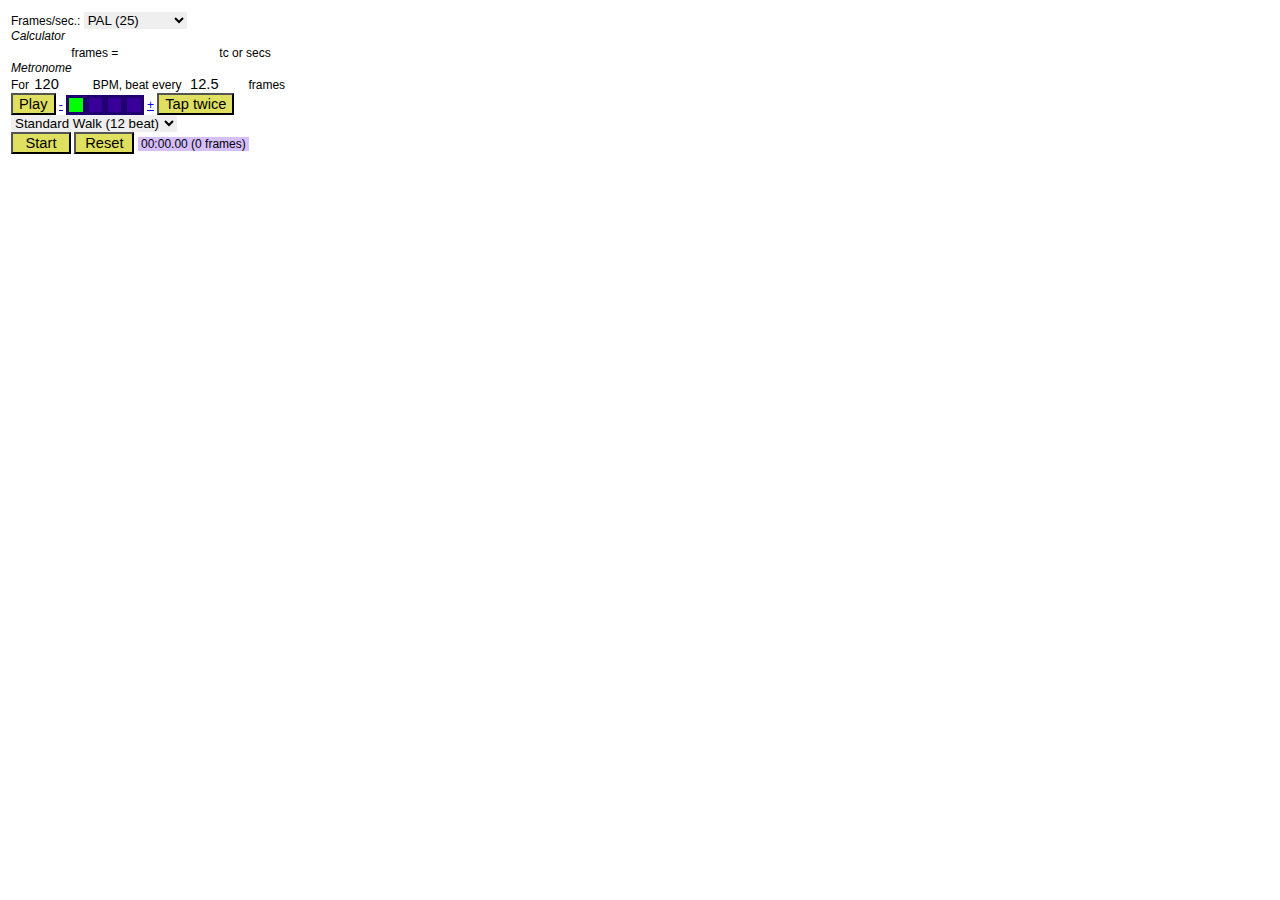
==== metro.html @ a1fc830b "Initial commit of the cleaned up old widget" ====
<!DOCTYPE HTML>
<html>
<head>
<meta name="generator" content=
"HTML Tidy for Mac OS X (vers 31 October 2006 - Apple Inc. build 15.6), see www.w3.org">

<style type="text/css">
          body {
            font-family: Helvetica, Verdana, Arial, sans-serif;
            font-size: 12px;
          }
          .ccell {
               border: solid #200070;
               height: 5px;
               width: 5px;
          }
          input[type="button"] {
                font-size: 11pt;             
                background-color: #E0E060;
          }
          input[type="text"] {
                font-size: 11pt;             
               background-color: #FFFFFF;
               border: thin #A9B300;
          }
          
          input:disabled { 
             color: #FCFFBF;
             background-color: #FCFFBF;
             visibility: hidden;
          }
          #chronotext{
               background-color: #D6BFFF; 
          }
          select {
                border: thin #A9B300;
          }
          #main {
             border-radius: 4% 4% 4% 4%;
             padding:3px;
          }
</style>

<script src="metro.js" type="text/javascript"></script>
<title>Metronome and animator calculator</title>
</head>
<body>
<div id="main">
<div>Frames/sec.:&nbsp;<select id="fps" name="fps" onchange=
"changedSelect();updateConversion();">
<option value="25">PAL (25)</option>
<option value="29.97">NTSC (29.97)</option>
<option value="24">Cinema (24)</option>
<option value="12">Twos (12)</option>
<option value="8">Threes (8)</option>
<option value="custom">Custom...</option>
</select>&nbsp;<input type="text" size="4" disabled="true" id=
"customfps" name="customfps" style="visibility: hidden;" value=""
onkeyup="updateAll();">
</div>
<div>
  <em>Calculator</em>
<div>
<input type="text" onkeyup="updateFramesToSecs();" size="4"
id="frames" name="frames" value=
"">&nbsp;frames&nbsp;=&nbsp;&nbsp;<input type="text" onkeyup=
"updateSecsToFrames();" size="8" id="seconds" name="seconds" value=
"">&nbsp;tc or secs
</div>
</div>
<div>
  <div><em>Metronome</em></div>
  <div>
  For&nbsp;<input type="text" size="4" name="bpm" id="bpm"
value="120" onkeyup=
"updateBeats();"> BPM,&nbsp;beat&nbsp;every&nbsp; <input type="text"
size="4" onkeyup="updateFPB();" id="framesperbeat" value=
"">&nbsp;frames
  </div>
</div>
<div>
<input type="button" id="play" value="Play" onclick="playBeats();">
<a href="#" onclick="lessBeats();">-</a> <span id="cellBox"></span>
<a href="#" onclick="moreBeats();">+</a> 
<input type="button" value="Tap twice" onclick="calculateBPM();">
</div>
<div>
<select id="presetBPM" onchange="setPresetBPM();">
  <option value="-">--- Preset beats</option>
  <option value="120">Standard Walk (12 beat)</option>
  <option value="180">Toon Walk (8 beat)</option>
  <option value="360">Very Fast run (4 beat)</option>
  <option value="240">Run or fast walk (6 beat)</option>
  <option value="90">Strolling walk (16 beat)</option>
  <option value="72">Tired/old (20 beat)</option>
  <option value="60">Slow step (24 beat)</option>
</select>
</div>
<div>
<input style="min-width: 60px; max-width:60px;" type="button"
id="chrono" value="Start" onclick=
"clickChrono();">&nbsp;<input style=
"min-width: 60px; max-width:60px;" id="stopchrono" type="button"
value="Reset" onclick="stopChrono();">&nbsp;<span id=
"chronotext">&nbsp;00:00.00 (0 frames)&nbsp;</span>&nbsp;<br>
<span style="font-size: small;" id="chronolap"></span></td>
</div>
</div>
<script type="text/javascript">
                        updateConversion();
                        updateBeats();
                        printCells();
                        setBeat(0);
</script>
</body>
</html>
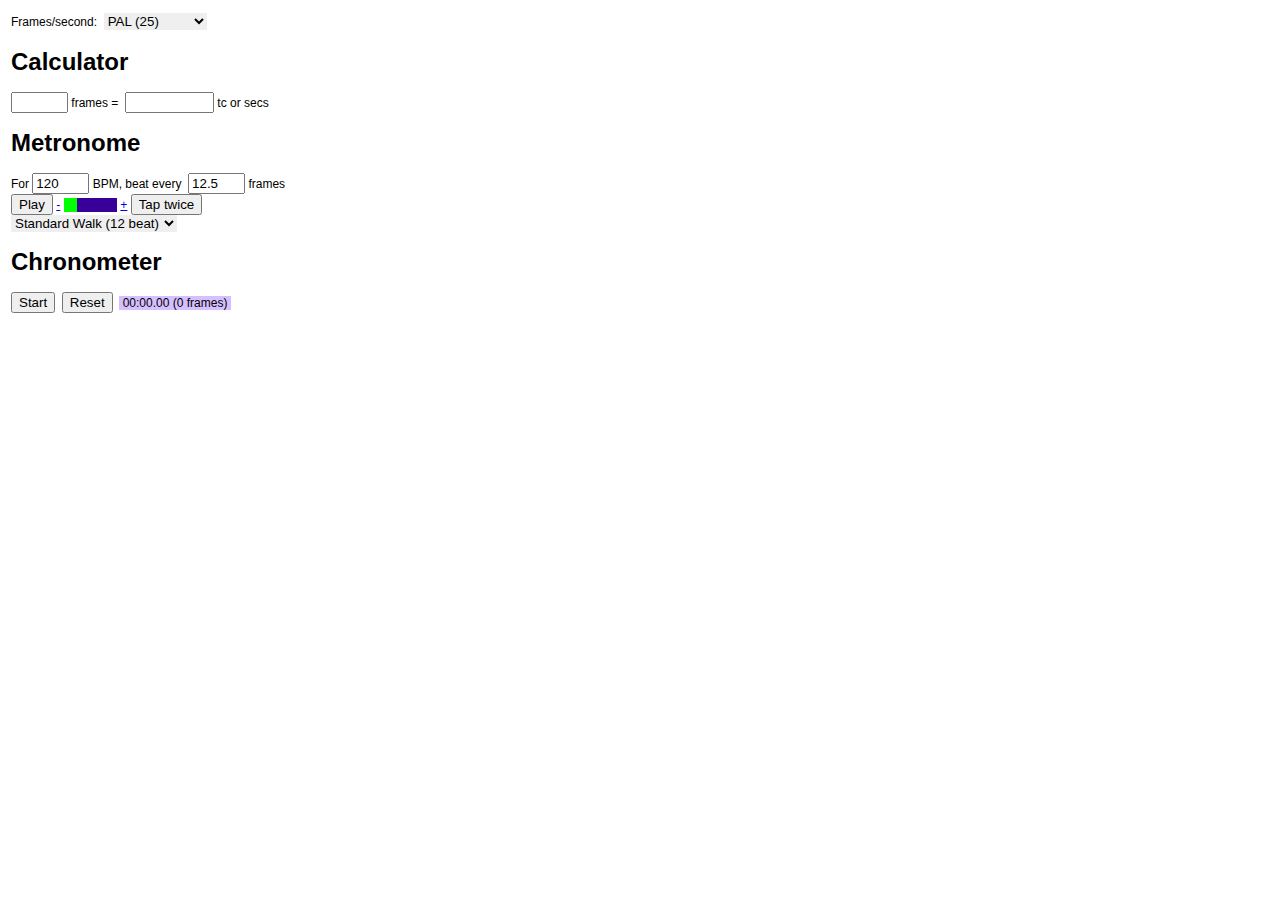
==== commit acd2bb77: "Clean up of old table layout" ====
--- a/metro.html
+++ b/metro.html
@@ -8,26 +8,6 @@
           body {
             font-family: Helvetica, Verdana, Arial, sans-serif;
             font-size: 12px;
-          }
-          .ccell {
-               border: solid #200070;
-               height: 5px;
-               width: 5px;
-          }
-          input[type="button"] {
-                font-size: 11pt;             
-                background-color: #E0E060;
-          }
-          input[type="text"] {
-                font-size: 11pt;             
-               background-color: #FFFFFF;
-               border: thin #A9B300;
-          }
-          
-          input:disabled { 
-             color: #FCFFBF;
-             background-color: #FCFFBF;
-             visibility: hidden;
           }
           #chronotext{
                background-color: #D6BFFF; 
@@ -46,30 +26,29 @@
 </head>
 <body>
 <div id="main">
-<div>Frames/sec.:&nbsp;<select id="fps" name="fps" onchange=
-"changedSelect();updateConversion();">
-<option value="25">PAL (25)</option>
-<option value="29.97">NTSC (29.97)</option>
-<option value="24">Cinema (24)</option>
-<option value="12">Twos (12)</option>
-<option value="8">Threes (8)</option>
-<option value="custom">Custom...</option>
+<div id="frameselector">
+Frames/second:&nbsp;
+<select id="fps" name="fps" onchange="changedSelect();updateConversion();">
+  <option value="25">PAL (25)</option>
+  <option value="29.97">NTSC (29.97)</option>
+  <option value="24">Cinema (24)</option>
+  <option value="12">Twos (12)</option>
+  <option value="8">Threes (8)</option>
+  <option value="custom">Custom...</option>
 </select>&nbsp;<input type="text" size="4" disabled="true" id=
 "customfps" name="customfps" style="visibility: hidden;" value=""
 onkeyup="updateAll();">
 </div>
-<div>
-  <em>Calculator</em>
-<div>
+<div id="calculator">
+<h1>Calculator</h1>
 <input type="text" onkeyup="updateFramesToSecs();" size="4"
 id="frames" name="frames" value=
 "">&nbsp;frames&nbsp;=&nbsp;&nbsp;<input type="text" onkeyup=
 "updateSecsToFrames();" size="8" id="seconds" name="seconds" value=
 "">&nbsp;tc or secs
 </div>
-</div>
 <div>
-  <div><em>Metronome</em></div>
+  <h1>Metronome</h1>
   <div>
   For&nbsp;<input type="text" size="4" name="bpm" id="bpm"
 value="120" onkeyup=
@@ -77,33 +56,31 @@
 size="4" onkeyup="updateFPB();" id="framesperbeat" value=
 "">&nbsp;frames
   </div>
-</div>
-<div>
-<input type="button" id="play" value="Play" onclick="playBeats();">
-<a href="#" onclick="lessBeats();">-</a> <span id="cellBox"></span>
-<a href="#" onclick="moreBeats();">+</a> 
-<input type="button" value="Tap twice" onclick="calculateBPM();">
-</div>
-<div>
-<select id="presetBPM" onchange="setPresetBPM();">
-  <option value="-">--- Preset beats</option>
-  <option value="120">Standard Walk (12 beat)</option>
-  <option value="180">Toon Walk (8 beat)</option>
-  <option value="360">Very Fast run (4 beat)</option>
-  <option value="240">Run or fast walk (6 beat)</option>
-  <option value="90">Strolling walk (16 beat)</option>
-  <option value="72">Tired/old (20 beat)</option>
-  <option value="60">Slow step (24 beat)</option>
-</select>
-</div>
-<div>
-<input style="min-width: 60px; max-width:60px;" type="button"
-id="chrono" value="Start" onclick=
-"clickChrono();">&nbsp;<input style=
-"min-width: 60px; max-width:60px;" id="stopchrono" type="button"
-value="Reset" onclick="stopChrono();">&nbsp;<span id=
-"chronotext">&nbsp;00:00.00 (0 frames)&nbsp;</span>&nbsp;<br>
-<span style="font-size: small;" id="chronolap"></span></td>
+  <div>
+  <input type="button" id="play" value="Play" onclick="playBeats();">
+  <a href="#" onclick="lessBeats();">-</a> <span id="cellBox"></span>
+  <a href="#" onclick="moreBeats();">+</a> 
+  <input type="button" value="Tap twice" onclick="calculateBPM();">
+  </div>
+  <div>
+  <select id="presetBPM" onchange="setPresetBPM();">
+    <option value="-">--- Preset beats</option>
+    <option value="120">Standard Walk (12 beat)</option>
+    <option value="180">Toon Walk (8 beat)</option>
+    <option value="360">Very Fast run (4 beat)</option>
+    <option value="240">Run or fast walk (6 beat)</option>
+    <option value="90">Strolling walk (16 beat)</option>
+    <option value="72">Tired/old (20 beat)</option>
+    <option value="60">Slow step (24 beat)</option>
+  </select>
+  </div>
+<div id="chrono">
+<h1>Chronometer</h1>
+<input type="button" id="chrono" value="Start" onclick="clickChrono();">&nbsp;
+<input id="stopchrono" type="button" value="Reset" onclick="stopChrono();">&nbsp;
+
+<span id="chronotext">&nbsp;00:00.00 (0 frames)&nbsp;</span>&nbsp;<br>
+<div id="chronolap"></div>
 </div>
 </div>
 <script type="text/javascript">
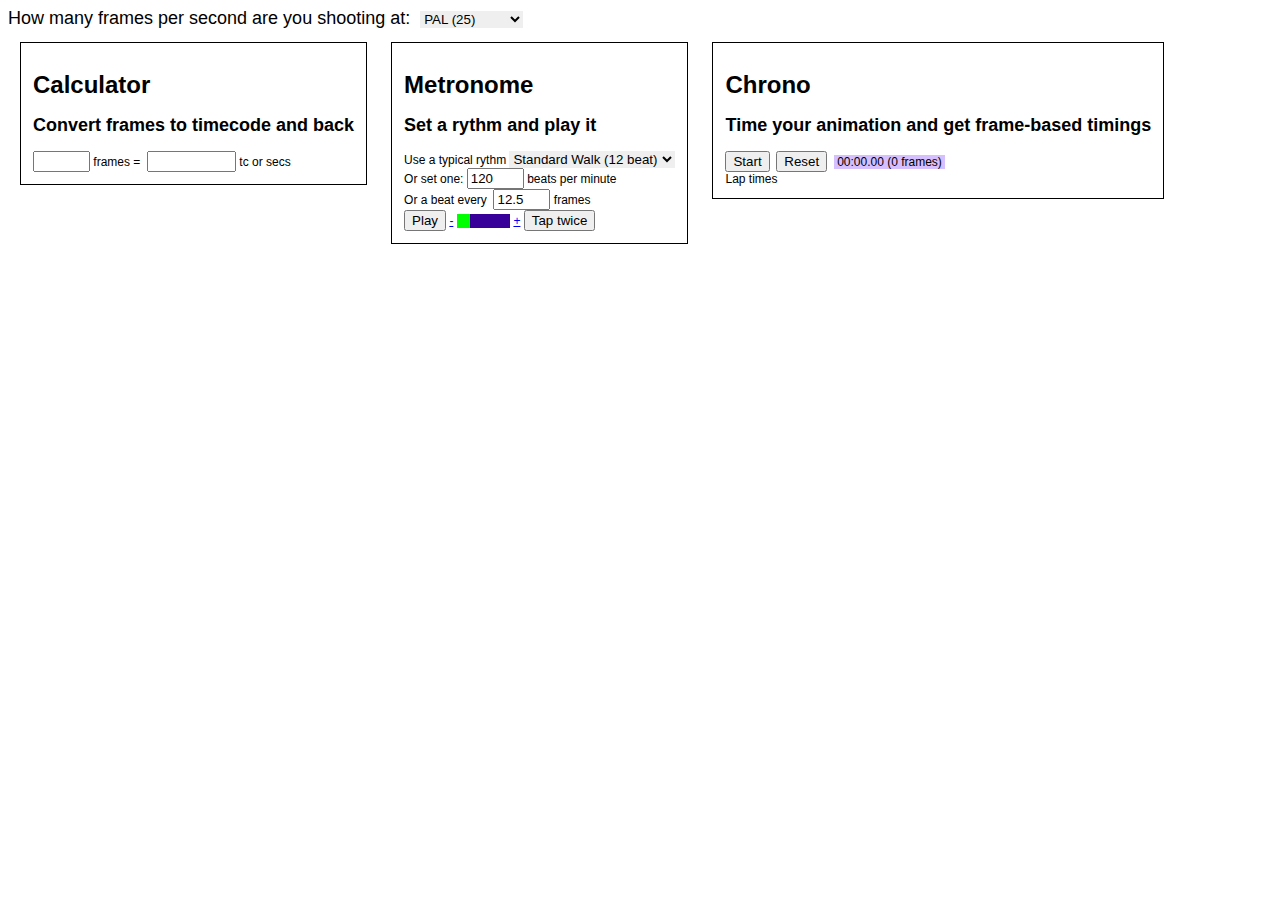
==== commit 95ba6e3f: "Clean, add license, put some (poor) style around" ====
--- a/metro.html
+++ b/metro.html
@@ -1,93 +1,124 @@
-<!DOCTYPE HTML>
+<!DOCTYPE html>
 <html>
 <head>
-<meta name="generator" content=
-"HTML Tidy for Mac OS X (vers 31 October 2006 - Apple Inc. build 15.6), see www.w3.org">
-
-<style type="text/css">
-          body {
-            font-family: Helvetica, Verdana, Arial, sans-serif;
-            font-size: 12px;
-          }
-          #chronotext{
-               background-color: #D6BFFF; 
-          }
-          select {
-                border: thin #A9B300;
-          }
-          #main {
-             border-radius: 4% 4% 4% 4%;
-             padding:3px;
-          }
-</style>
-
-<script src="metro.js" type="text/javascript"></script>
+  <meta name="generator" content=
+  "HTML Tidy for Mac OS X (vers 31 October 2006 - Apple Inc. build 15.6), see www.w3.org"/> 
+  <script src="metro.js" type="text/javascript"></script>
+<link rel="stylesheet" href="style.css" type="text/css" media="screen" charset="utf-8">
 <title>Metronome and animator calculator</title>
 </head>
+
 <body>
-<div id="main">
-<div id="frameselector">
-Frames/second:&nbsp;
-<select id="fps" name="fps" onchange="changedSelect();updateConversion();">
-  <option value="25">PAL (25)</option>
-  <option value="29.97">NTSC (29.97)</option>
-  <option value="24">Cinema (24)</option>
-  <option value="12">Twos (12)</option>
-  <option value="8">Threes (8)</option>
-  <option value="custom">Custom...</option>
-</select>&nbsp;<input type="text" size="4" disabled="true" id=
-"customfps" name="customfps" style="visibility: hidden;" value=""
-onkeyup="updateAll();">
-</div>
-<div id="calculator">
-<h1>Calculator</h1>
-<input type="text" onkeyup="updateFramesToSecs();" size="4"
-id="frames" name="frames" value=
-"">&nbsp;frames&nbsp;=&nbsp;&nbsp;<input type="text" onkeyup=
-"updateSecsToFrames();" size="8" id="seconds" name="seconds" value=
-"">&nbsp;tc or secs
-</div>
-<div>
-  <h1>Metronome</h1>
-  <div>
-  For&nbsp;<input type="text" size="4" name="bpm" id="bpm"
-value="120" onkeyup=
-"updateBeats();"> BPM,&nbsp;beat&nbsp;every&nbsp; <input type="text"
-size="4" onkeyup="updateFPB();" id="framesperbeat" value=
-"">&nbsp;frames
+  <div id="main">
+    <div id="frameselector">
+      How many frames per second are you shooting at:&nbsp; <select id="fps" name="fps" onchange=
+      "changedSelect();updateConversion();">
+        <option value="25">
+          PAL (25)
+        </option>
+
+        <option value="29.97">
+          NTSC (29.97)
+        </option>
+
+        <option value="24">
+          Cinema (24)
+        </option>
+
+        <option value="12">
+          Twos (12)
+        </option>
+
+        <option value="8">
+          Threes (8)
+        </option>
+
+        <option value="custom">
+          Custom...
+        </option>
+      </select>&nbsp;<input type="text" size="4" disabled="true" id="customfps"
+      name="customfps" style="visibility: hidden;" value="" onkeyup=
+      "updateAll();">
+    </div>
+  <header>
+    <div class="box" id="calculatordiv">
+      <h1>Calculator</h1>
+      <h2>Convert frames to timecode and back</h2>
+      
+      <input type="text" onkeyup="updateFramesToSecs();" size="4" id="frames" name="frames" value= "">&nbsp;frames&nbsp;=&nbsp;&nbsp;<input type="text" onkeyup=
+      "updateSecsToFrames();" size="8" id="seconds" name="seconds" value=
+      "">&nbsp;tc or secs
+    </div>
+    <div class="box" id="metronomediv">
+      <h1>Metronome</h1>
+      <h2>Set a rythm and play it</h2>
+      <div>
+        <label for="presetBPM">Use a typical rythm</label>
+        <select id="presetBPM" onchange="setPresetBPM();">
+          <option value="-">
+            --- Preset beats
+          </option>
+
+          <option value="120">
+            Standard Walk (12 beat)
+          </option>
+
+          <option value="180">
+            Toon Walk (8 beat)
+          </option>
+
+          <option value="360">
+            Very Fast run (4 beat)
+          </option>
+
+          <option value="240">
+            Run or fast walk (6 beat)
+          </option>
+
+          <option value="90">
+            Strolling walk (16 beat)
+          </option>
+
+          <option value="72">
+            Tired/old (20 beat)
+          </option>
+
+          <option value="60">
+            Slow step (24 beat)
+          </option>
+        </select>
+      </div>
+      <div>
+        Or set one: <input type="text" size="4" name="bpm" id="bpm" value="120"
+        onkeyup="updateBeats();"> beats per minute<br/>
+        Or a beat&nbsp;every&nbsp; <input type=
+        "text" size="4" onkeyup="updateFPB();" id="framesperbeat" value=
+        "">&nbsp;frames
+      </div>
+      <div>
+        <input type="button" id="play" value="Play" onclick="playBeats();">
+        <a href="#" onclick="lessBeats();">-</a> <span id="cellBox"></span>
+        <a href="#" onclick="moreBeats();">+</a> <input type="button" value=
+        "Tap twice" onclick="calculateBPM();">
+      </div>
+
+    </div>
+    <div class="box" id="chronodiv">
+      <h1>Chrono</h1>
+      <h2>Time your animation and get frame-based timings</h2>
+      <input type="button" id="chrono" value="Start"
+      onclick="clickChrono();">&nbsp; <input id="stopchrono" type="button"
+      value="Reset" onclick="stopChrono();">&nbsp; <span id=
+      "chronotext">&nbsp;00:00.00 (0 frames)&nbsp;</span>&nbsp;<br>
+
+      <div id="chronolap">Lap times</div>
+    </div>
   </div>
-  <div>
-  <input type="button" id="play" value="Play" onclick="playBeats();">
-  <a href="#" onclick="lessBeats();">-</a> <span id="cellBox"></span>
-  <a href="#" onclick="moreBeats();">+</a> 
-  <input type="button" value="Tap twice" onclick="calculateBPM();">
-  </div>
-  <div>
-  <select id="presetBPM" onchange="setPresetBPM();">
-    <option value="-">--- Preset beats</option>
-    <option value="120">Standard Walk (12 beat)</option>
-    <option value="180">Toon Walk (8 beat)</option>
-    <option value="360">Very Fast run (4 beat)</option>
-    <option value="240">Run or fast walk (6 beat)</option>
-    <option value="90">Strolling walk (16 beat)</option>
-    <option value="72">Tired/old (20 beat)</option>
-    <option value="60">Slow step (24 beat)</option>
-  </select>
-  </div>
-<div id="chrono">
-<h1>Chronometer</h1>
-<input type="button" id="chrono" value="Start" onclick="clickChrono();">&nbsp;
-<input id="stopchrono" type="button" value="Reset" onclick="stopChrono();">&nbsp;
-
-<span id="chronotext">&nbsp;00:00.00 (0 frames)&nbsp;</span>&nbsp;<br>
-<div id="chronolap"></div>
-</div>
-</div>
-<script type="text/javascript">
-                        updateConversion();
-                        updateBeats();
-                        printCells();
-                        setBeat(0);
-</script>
+  <script type="text/javascript">
+    updateConversion();
+    updateBeats();
+    printCells();
+    setBeat(0);
+  </script>
 </body>
 </html>
--- a/style.css
+++ b/style.css
@@ -0,0 +1,23 @@
+          body {
+            font-family: Helvetica, Verdana, Arial, sans-serif;
+            font-size: 12px;
+          }
+
+          #frameselector {
+            font-size: 1.5em;
+          }
+
+          .box {
+            border: solid 1px #000000;
+            float:left;
+            padding: 1em;
+            margin: 1em;
+          }
+
+          #chronotext{
+               background-color: #D6BFFF; 
+          }
+          select {
+                border: thin #A9B300;
+          }
+          
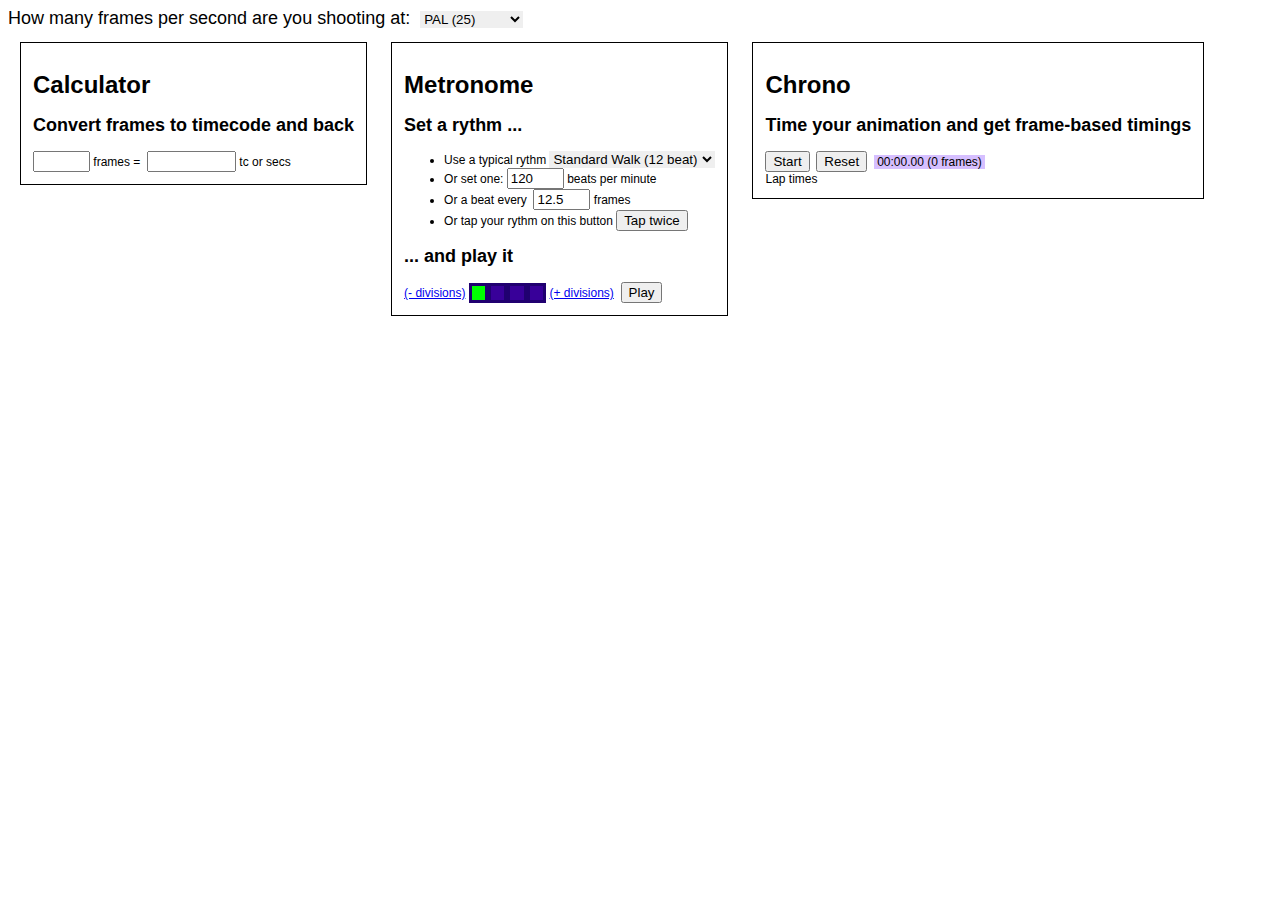
==== commit b2a36c62: "Added more explanations and fixed CSS" ====
--- a/metro.html
+++ b/metro.html
@@ -51,12 +51,13 @@
     </div>
     <div class="box" id="metronomediv">
       <h1>Metronome</h1>
-      <h2>Set a rythm and play it</h2>
-      <div>
+      <h2>Set a rythm ...</h2>
+      <ul>
+      <li>
         <label for="presetBPM">Use a typical rythm</label>
         <select id="presetBPM" onchange="setPresetBPM();">
           <option value="-">
-            --- Preset beats
+            (preset beats)
           </option>
 
           <option value="120">
@@ -87,19 +88,20 @@
             Slow step (24 beat)
           </option>
         </select>
-      </div>
+      </li>
+      <li>Or set one: <input type="text" size="4" name="bpm" id="bpm" value="120"
+        onkeyup="updateBeats();"> beats per minute</li>
+
+      <li>  Or a beat&nbsp;every&nbsp; <input type=
+        "text" size="4" onkeyup="updateFPB();" id="framesperbeat" value=
+        "">&nbsp;frames</li>
+      
+      <li>Or tap your rythm on this button <input type="button" value="Tap twice" onclick="calculateBPM();"></li>
+      </ul>
+      <h2>... and play it</h2>
       <div>
-        Or set one: <input type="text" size="4" name="bpm" id="bpm" value="120"
-        onkeyup="updateBeats();"> beats per minute<br/>
-        Or a beat&nbsp;every&nbsp; <input type=
-        "text" size="4" onkeyup="updateFPB();" id="framesperbeat" value=
-        "">&nbsp;frames
-      </div>
-      <div>
-        <input type="button" id="play" value="Play" onclick="playBeats();">
-        <a href="#" onclick="lessBeats();">-</a> <span id="cellBox"></span>
-        <a href="#" onclick="moreBeats();">+</a> <input type="button" value=
-        "Tap twice" onclick="calculateBPM();">
+        <a href="#" onclick="lessBeats();">(- divisions)</a>&nbsp;<span id="cellBox"></span>&nbsp;<a href="#" onclick="moreBeats();">(+ divisions)</a> 
+        &nbsp;<input type="button" id="play" value="Play" onclick="playBeats();">
       </div>
 
     </div>
--- a/style.css
+++ b/style.css
@@ -1,23 +1,30 @@
-          body {
-            font-family: Helvetica, Verdana, Arial, sans-serif;
-            font-size: 12px;
-          }
+body {
+  font-family: Helvetica, Verdana, Arial, sans-serif;
+  font-size: 12px;
+}
 
-          #frameselector {
-            font-size: 1.5em;
-          }
+#frameselector {
+  font-size: 1.5em;
+}
 
-          .box {
-            border: solid 1px #000000;
-            float:left;
-            padding: 1em;
-            margin: 1em;
-          }
+.box {
+  border: solid 1px #000000;
+  float:left;
+  padding: 1em;
+  margin: 1em;
+}
 
-          #chronotext{
-               background-color: #D6BFFF; 
-          }
-          select {
-                border: thin #A9B300;
-          }
+#chronotext{
+   background-color: #D6BFFF; 
+}
+select {
+  border: thin #A9B300;
+}
+.ccell {
+  border: solid #200070;
+  height: 1em;
+  width: 1em;
+}
+
+
           
